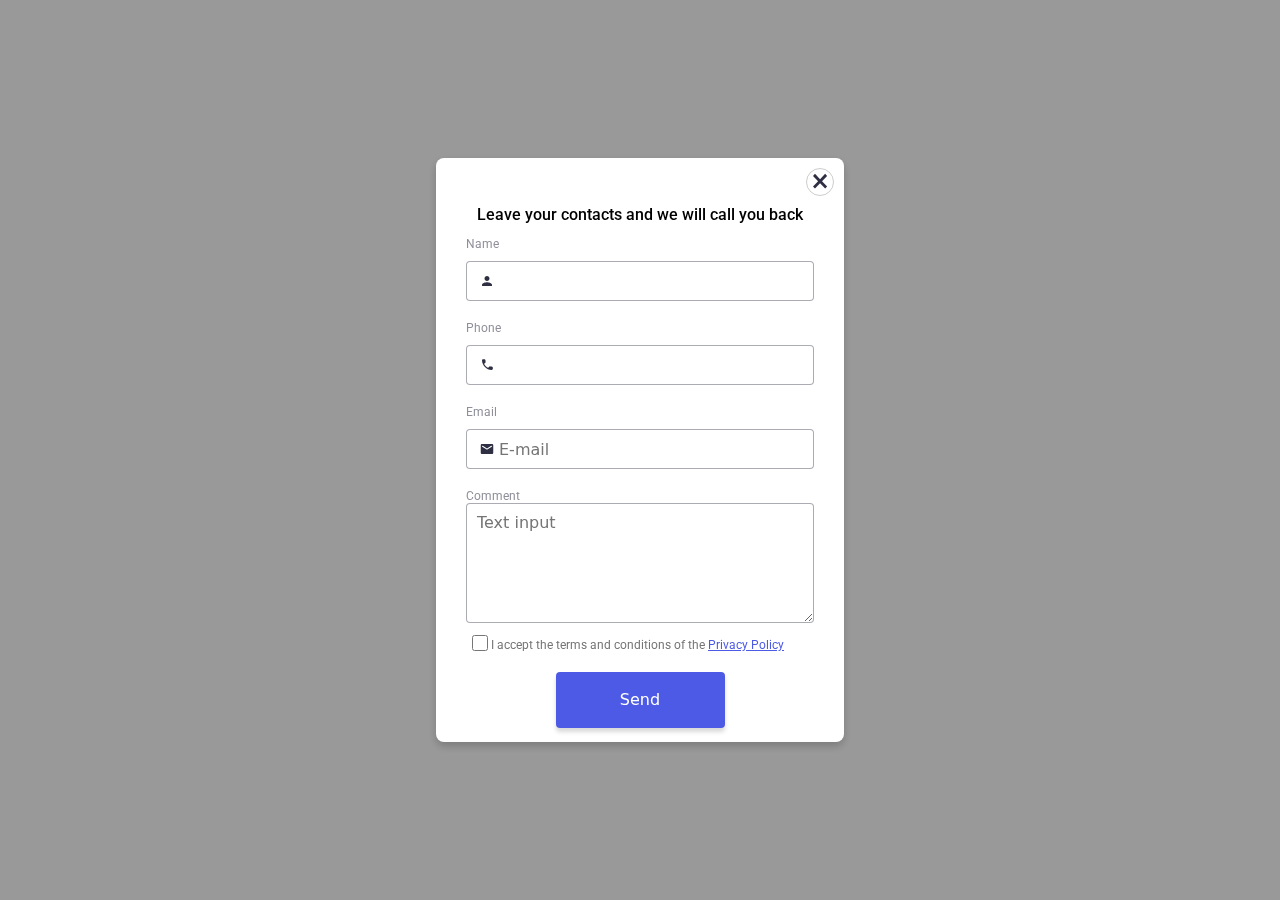
==== form.html @ d2f53aad "form-tamamlandı" ====
<!DOCTYPE html>
<html lang="tr">
  <head>
    <meta charset="UTF-8" />
    <meta name="viewport" content="width=device-width, initial-scale=1.0" />
    <link
      href="https://fonts.googleapis.com/css2?family=Raleway:ital,wght@0,100..900;1,100..900&family=Roboto:ital,wght@0,100..900;1,100..900&display=swap"
      rel="stylesheet"
    />
    <link
      rel="stylesheet"
      href="https://cdnjs.cloudflare.com/ajax/libs/modern-normalize/3.0.1/modern-normalize.min.css"
    />

    <link rel="stylesheet" href="./css/form.css" />
    <title>WEBSTUDIO</title>
  </head>

  <body>
    <div class="modal">
      <div class="modal-content">
        <a class="close-border">
          <span class="close">&times;</span>
        </a>

        <h2 class="modal-title">
          Leave your contacts and we will call you back
        </h2>
        <div class="input-container">
          <label class="form-label">Name</label>
          <div class="input-icon">
            <input class="form-input" type="text" id="name" required />
            <svg class="form-icon">
              <use xlink:href="images/icomoon/symbol-defs.svg#icon-name"></use>
            </svg>
          </div>
        </div>
        <div class="input-container">
          <label class="form-label">Phone</label>
          <div class="input-icon">
            <input class="form-input" type="phone" required />
            <svg class="form-icon">
              <use xlink:href="images/icomoon/symbol-defs.svg#icon-phone"></use>
            </svg>
          </div>
        </div>
        <div class="input-container">
          <label class="form-label">Email</label>
          <div class="input-icon">
            <input
              class="form-input"
              type="email"
              required
              placeholder="E-mail"
            />
            <svg class="form-icon">
              <use xlink:href="images/icomoon/symbol-defs.svg#icon-email"></use>
            </svg>
          </div>
        </div>
        <div class="input-container">
          <label class="form-label">Comment</label>
          <div class="input-icon">
            <textarea
              class="form-textarea"
              name="comment"
              rows=""
              cols=""
              placeholder="Text input"
            ></textarea>
          </div>
        </div>
        <div class="privacy">
          <label class="privacy-text">
            <input
              type="checkbox"
              name="answer"
              value="privacy"
              class="checkbox"
            />
            I accept the terms and conditions of the
            <a href="#" style="color: #4d5ae5"> Privacy Policy</a>
          </label>
        </div>

        <button class="form-button" type="submit">Send</button>
      </div>
    </div>
  </body>
</html>
---- css/form.css ----
* {
  margin: 0;
  padding: 0;
  position: relative;
  box-sizing: border-box;
}
.modal {
  display: none;
  position: fixed;
  z-index: 1;
  left: 0;
  top: 0;
  width: 100%;
  height: 100%;
  background-color: rgba(0, 0, 0, 0.4);
  display: flex;
  justify-content: center;
  align-items: center;
}

.modal-content {
  background-color: white;
  padding: 20px;
  border-radius: 8px;
  width: 408px;
  height: 584px;
  box-shadow: 0 4px 8px rgba(0, 0, 0, 0.2);
}

.modal-title {
  padding-top: 25px;
  font-family: "Roboto";
  font-weight: 500;
  font-size: 16px;
  line-height: 24px;
  letter-spacing: 2%;
  text-align: center;
}

.form-label {
  font-family: "Roboto";
  font-weight: 400;
  font-size: 12px;
  line-height: 14px;
  letter-spacing: 4%;
  color: #8e8f99;
}

.close-border {
  display: flex;
  justify-content: center;
  align-items: center;
  border: 1px solid rgba(0, 0, 0, 0.2);
  border-radius: 50%;
  width: 28px;
  height: 28px;
  transition: background-color 0.3s, border-color 0.3s;
  cursor: pointer;
  background: transparent;
  position: absolute;
  top: 10px;
  right: 10px;
  text-decoration: none;
}
.close {
  font-size: 24px;
  font-weight: bold;
  color: #2e2f42;
  transition: color 0.3s;
}

.close-border:hover {
  background-color: white;
}
.close:hover {
  color: darkred;
}

.input-container {
  display: flex;
  flex-direction: column;
  padding: 10px;
  transition: color 150ms ease-in-out;
}

.input-icon {
  display: flex;
  align-items: center;
  position: relative;
}

.form-icon {
  position: absolute;
  width: 18px;
  height: 24px;
  top: 18px;
  left: 12px;
  padding-top: 2px;
  padding-bottom: 2px;
  pointer-events: none;
  fill: #2e2f42;
}

.form-input {
  width: 360px;
  height: 40px;
  margin-top: 10px;
  border-radius: 4px;
  border: 1px solid #2e2f4266;
  padding-left: 32px;
}

.form-input:focus + .form-icon {
  border-color: #4d5ae5;
  outline: none;
  fill: #4d5ae5;
}
.form-input:focus {
  border-color: #4d5ae5;
  outline: none;
}
.form-textarea:focus {
  border-color: #4d5ae5;
  outline: none;
}
.form-textarea {
  width: 360px;
  height: 120px;
  border-radius: 4px;
  border: 1px solid #2e2f4266;
  padding: 10px;
}
.privacy {
  display: flex;
  justify-content: flex-start;
  margin-left: 16px;
  align-items: center;
}
.privacy-text {
  font-family: "Roboto";
  font-weight: 400;
  font-size: 12px;
  line-height: 14px;
  letter-spacing: 4%;
  color: #757575;
}
.checkbox {
  width: 16px;
  border: 1px solid #757575;
  height: 16px;
  top: 2px;
  border-radius: 2px;
  border-width: 1px;
}
.form-button {
  width: 169px;
  height: 56px;
  border-radius: 4px;
  padding: 16px 32px;
  box-shadow: 0px 4px 4px rgba(0, 0, 0, 0.15);
  border: none;
  background-color: #4d5ae5;
  color: white;
  cursor: pointer;
  font-size: 16px;
  font-weight: 500;
  text-align: center;
  transition: background-color 0.3s ease-in-out;
  display: block;
  margin: 20px auto 0;
}

.form-button:hover {
  background-color: #3c46b8;
}
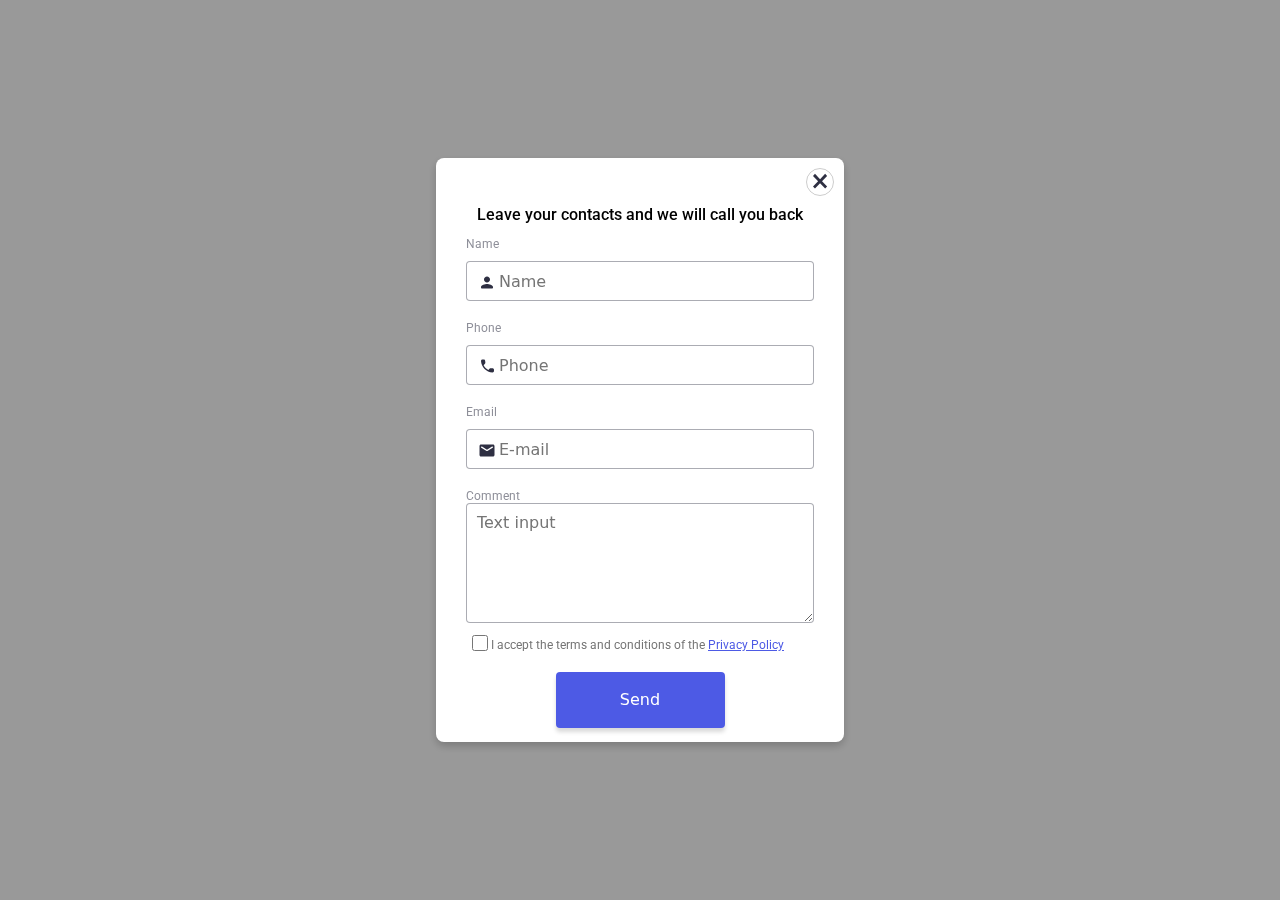
==== commit e5846757: "update" ====
--- a/form.html
+++ b/form.html
@@ -17,7 +17,7 @@
   </head>
 
   <body>
-    <div class="modal">
+    <div class="backdrop">
       <div class="modal-content">
         <a class="close-border">
           <span class="close">&times;</span>
@@ -29,7 +29,7 @@
         <div class="input-container">
           <label class="form-label">Name</label>
           <div class="input-icon">
-            <input class="form-input" type="text" id="name" required />
+            <input class="form-input" type="text" id="name" required  placeholder="Name"/>
             <svg class="form-icon">
               <use xlink:href="images/icomoon/symbol-defs.svg#icon-name"></use>
             </svg>
@@ -38,7 +38,7 @@
         <div class="input-container">
           <label class="form-label">Phone</label>
           <div class="input-icon">
-            <input class="form-input" type="phone" required />
+            <input class="form-input" type="phone" required  placeholder="Phone"/>
             <svg class="form-icon">
               <use xlink:href="images/icomoon/symbol-defs.svg#icon-phone"></use>
             </svg>
--- a/css/form.css
+++ b/css/form.css
@@ -4,7 +4,7 @@
   position: relative;
   box-sizing: border-box;
 }
-.modal {
+.backdrop {
   display: none;
   position: fixed;
   z-index: 1;
@@ -91,9 +91,9 @@
 
 .form-icon {
   position: absolute;
-  width: 18px;
-  height: 24px;
-  top: 18px;
+  width:18px;
+  height: 35px;
+  top: 14px;
   left: 12px;
   padding-top: 2px;
   padding-bottom: 2px;
